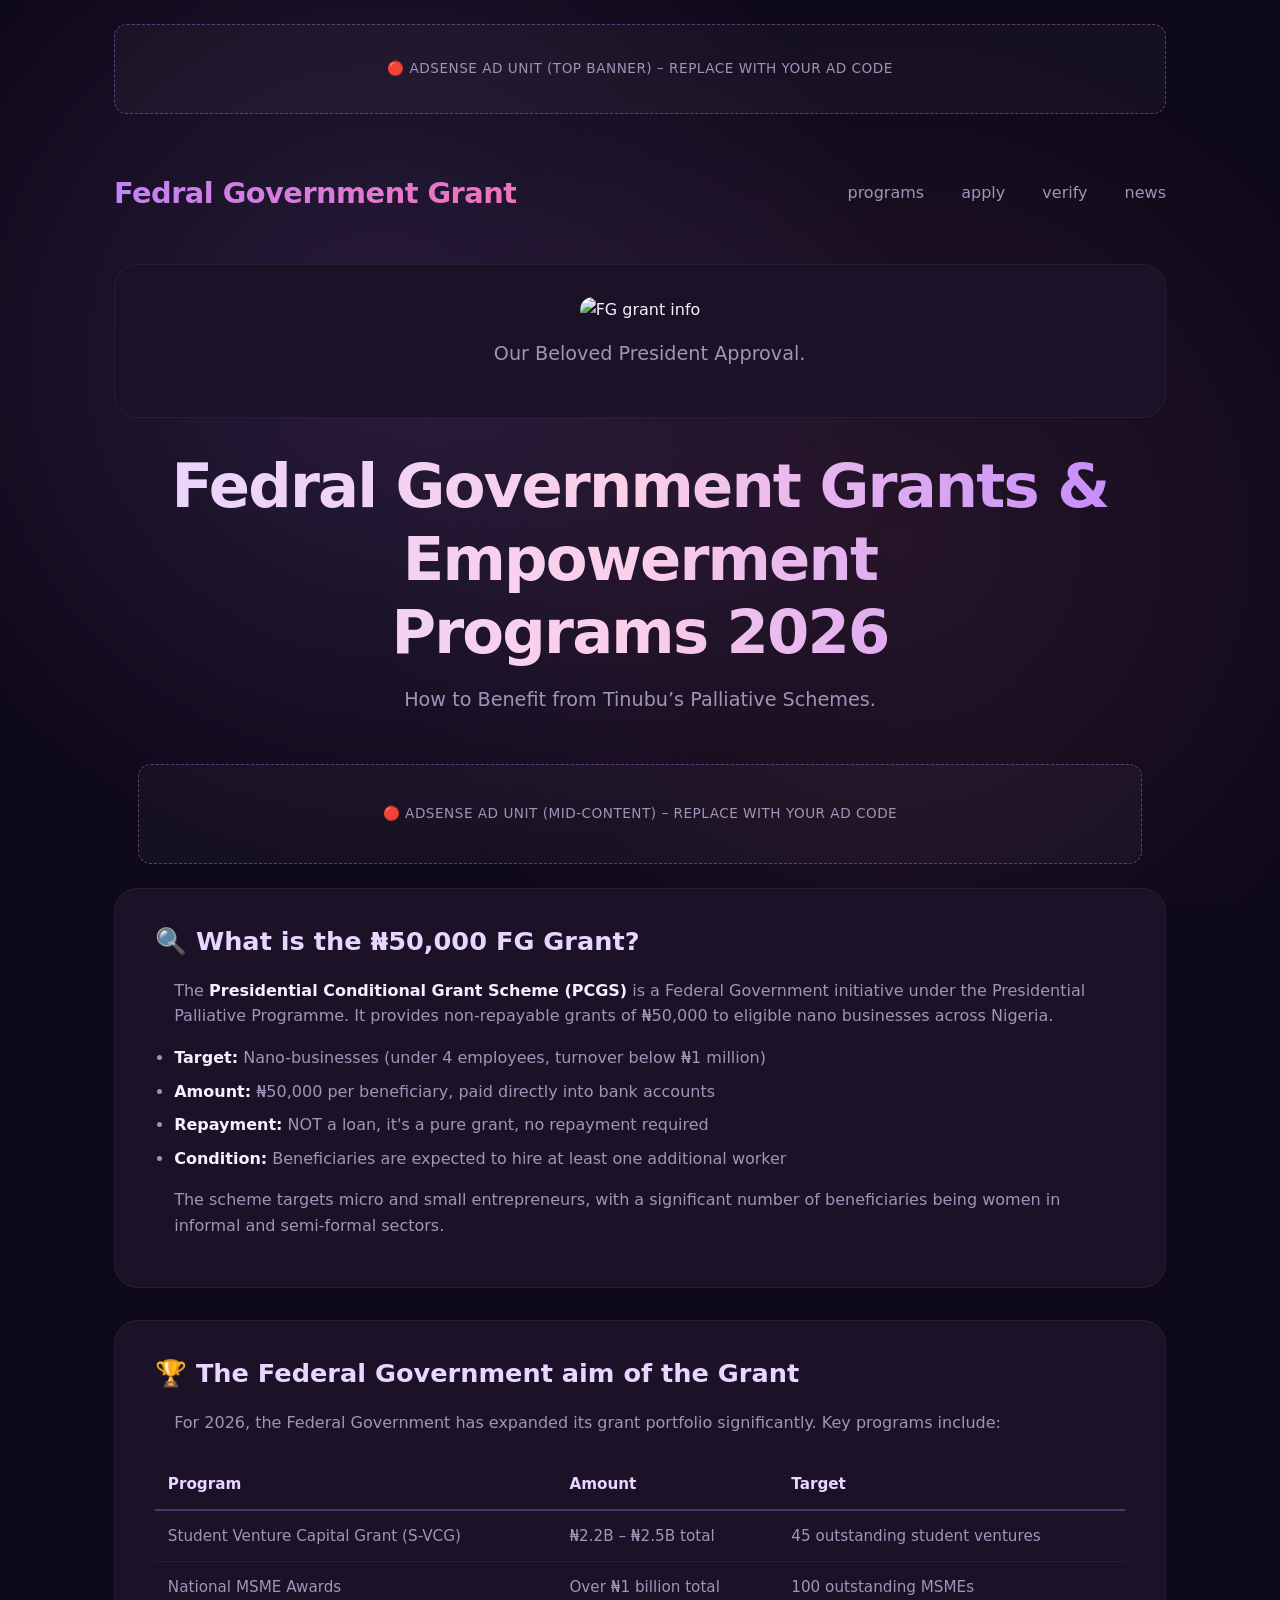
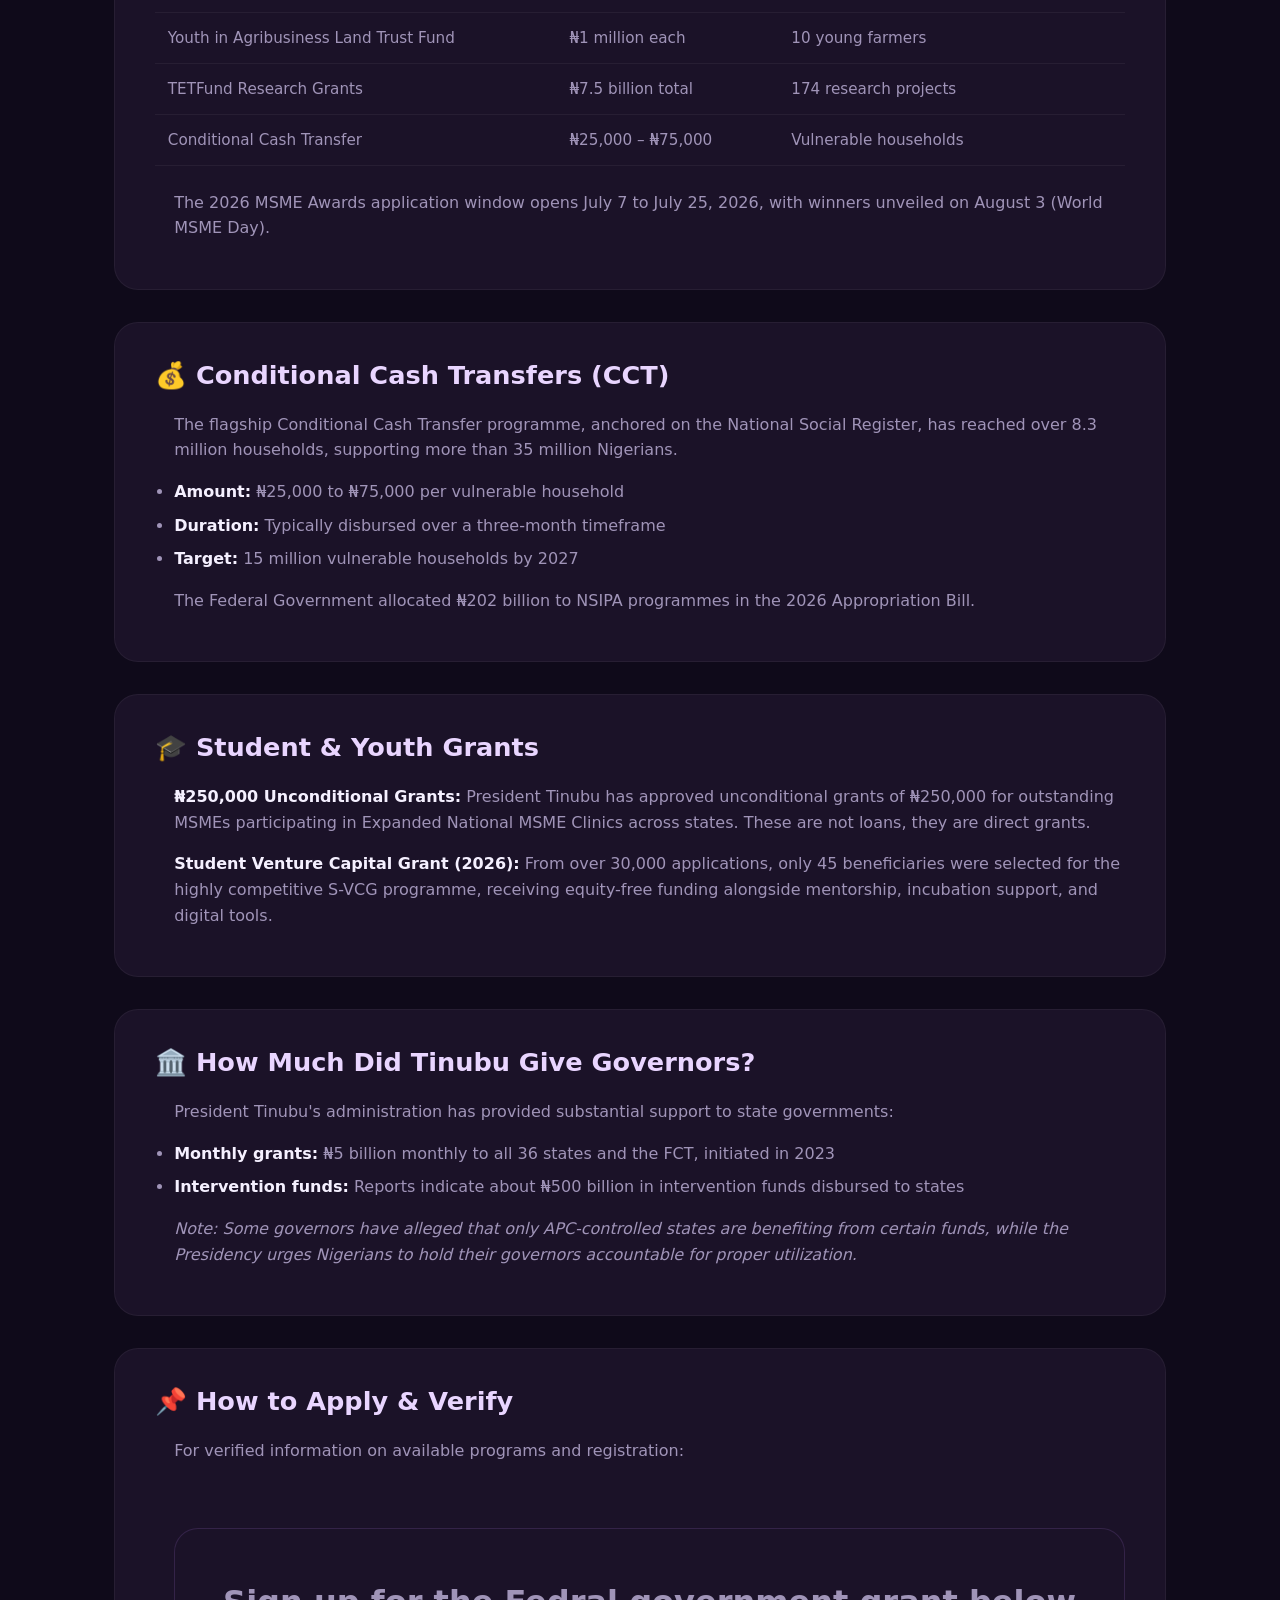
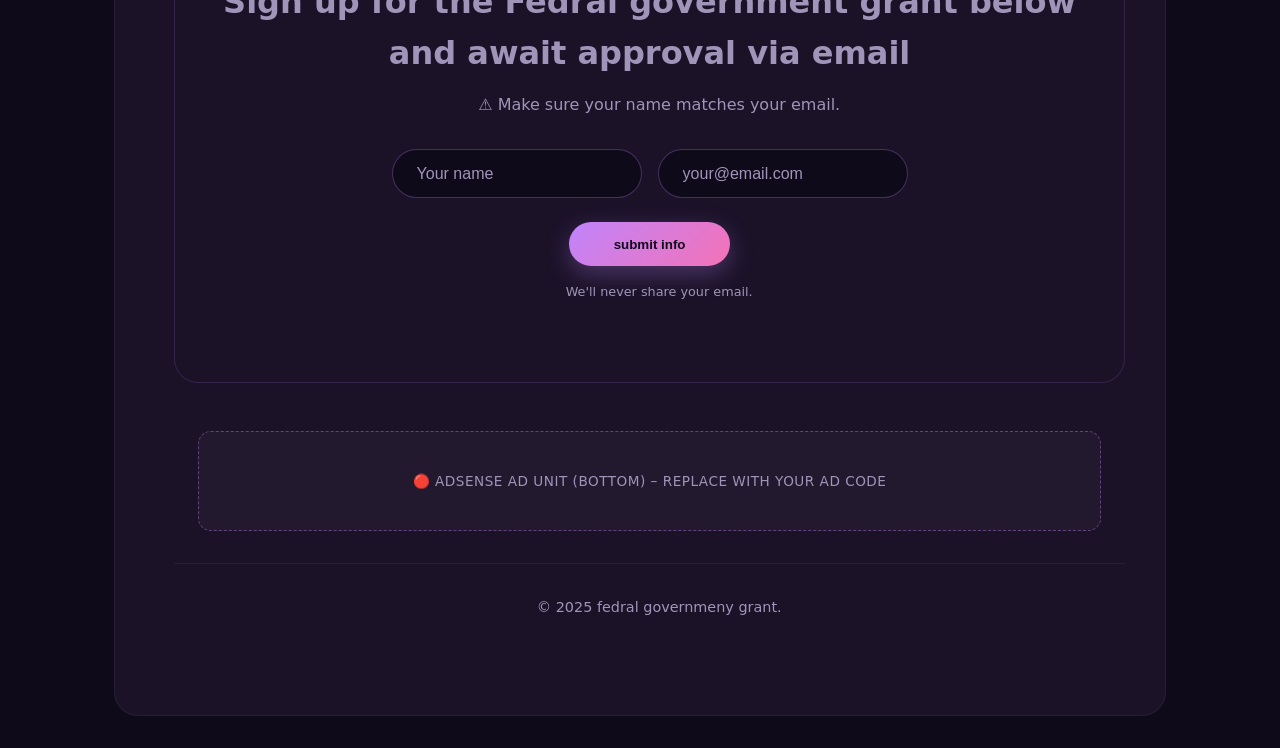
==== Index.html @ f2f64920 "Create Index.html Fg-grant-Info" ====
<!DOCTYPE html>
<html lang="en">
<head>
  <meta charset="UTF-8">
  <meta name="viewport" content="width=device-width, initial-scale=1.0, viewport-fit=cover">
  <title>FG Grants & Empowerment Programs 2026 – Info Hub</title>

  <!-- ==================== GOOGLE ADSENSE SNIPPET (REPLACE BELOW) ==================== -->
  <!-- Replace the src URL with your actual AdSense code snippet, e.g.:
       <script async src="https://pagead2.googlesyndication.com/pagead/js/adsbygoogle.js?client=ca-pub-xxxxxxxxxxxxxxxx" crossorigin="anonymous"></script>
  -->
  <script async src="https://pagead2.googlesyndication.com/pagead/js/adsbygoogle.js?client=ca-pub-xxxxxxxxxxxxxxxx" crossorigin="anonymous"></script>
  <!-- ==================== END ADSENSE SNIPPET ==================== -->

  <style>
    * {
      margin: 0;
      padding: 0;
      box-sizing: border-box;
    }

    :root {
      --bg: #0f0a1a;
      --surface: #1b1228;
      --primary: #c084fc;
      --accent: #f472b6;
      --text: #f5f0ff;
      --muted: #a094b8;
      --radius: 1.5rem;
      --transition: 0.3s cubic-bezier(0.23, 1, 0.32, 1);
    }

    body {
      background: var(--bg);
      color: var(--text);
      font-family: 'Segoe UI', system-ui, -apple-system, sans-serif;
      line-height: 1.6;
      overflow-x: hidden;
    }

    .bg-glow {
      position: fixed;
      top: 0;
      left: 0;
      width: 100%;
      height: 100%;
      background: radial-gradient(circle at 30% 40%, rgba(192, 132, 252, 0.15) 0%, transparent 50%),
                  radial-gradient(circle at 70% 60%, rgba(244, 114, 182, 0.1) 0%, transparent 50%);
      z-index: 0;
      pointer-events: none;
    }

    .container {
      max-width: 1100px;
      margin: 0 auto;
      padding: 0 1.5rem;
      position: relative;
      z-index: 2;
    }

    /* Ad unit placeholders */
    .ad-placeholder {
      background: rgba(255, 255, 255, 0.03);
      border: 1px dashed rgba(192, 132, 252, 0.4);
      border-radius: 0.8rem;
      display: flex;
      align-items: center;
      justify-content: center;
      height: 90px;
      color: var(--muted);
      font-size: 0.85rem;
      letter-spacing: 0.5px;
      text-transform: uppercase;
    }

    .ad-top, .ad-mid, .ad-bottom {
      width: 100%;
      max-width: 1100px;
      margin: 1.5rem auto;
      padding: 0 1.5rem;
      position: relative;
      z-index: 2;
    }

    header {
      display: flex;
      justify-content: space-between;
      align-items: center;
      padding: 2rem 0 1rem;
    }

    .logo {
      font-size: 1.8rem;
      font-weight: 700;
      letter-spacing: -0.5px;
      background: linear-gradient(135deg, var(--primary), var(--accent));
      -webkit-background-clip: text;
      -webkit-text-fill-color: transparent;
      background-clip: text;
    }

    nav a {
      color: var(--muted);
      text-decoration: none;
      margin-left: 2rem;
      font-weight: 500;
      transition: color var(--transition);
    }
    nav a:hover { color: var(--primary); }

    .hero {
      margin: 2rem 0 3rem;
      text-align: center;
    }

    .hero h1 {
      font-size: clamp(2.5rem, 7vw, 3.8rem);
      font-weight: 800;
      letter-spacing: -0.03em;
      line-height: 1.2;
      margin-bottom: 1rem;
      background: linear-gradient(to right, #e9d5ff, #fbcfe8, #c084fc);
      -webkit-background-clip: text;
      -webkit-text-fill-color: transparent;
      background-clip: text;
      animation: fadeUp 0.8s ease-out;
    }

    .hero p {
      font-size: 1.2rem;
      color: var(--muted);
      max-width: 700px;
      margin: 0 auto 2rem;
      animation: fadeUp 0.8s 0.2s ease-out both;
    }

    .disclaimer-badge {
      background: rgba(244, 114, 182, 0.15);
      border-left: 4px solid var(--accent);
      padding: 0.8rem 1.2rem;
      border-radius: 0.5rem;
      margin-bottom: 2rem;
      font-size: 0.9rem;
      color: var(--muted);
      text-align: center;
    }

    .section-title {
      font-size: 2rem;
      font-weight: 700;
      text-align: center;
      margin: 3rem 0 2rem;
      color: var(--text);
      letter-spacing: -0.02em;
    }

    .info-card {
      background: var(--surface);
      border-radius: var(--radius);
      padding: 2rem 2.5rem;
      margin-bottom: 2rem;
      border: 1px solid rgba(255, 255, 255, 0.05);
      transition: transform var(--transition), box-shadow var(--transition);
    }

    .info-card:hover {
      transform: translateY(-4px);
      box-shadow: 0 12px 30px rgba(192, 132, 252, 0.1);
      border-color: rgba(192, 132, 252, 0.2);
    }

    .info-card h3 {
      font-size: 1.6rem;
      margin-bottom: 1rem;
      color: #e9d5ff;
      display: flex;
      align-items: center;
      gap: 0.6rem;
    }

    .info-card ul, .info-card p {
      color: var(--muted);
      margin-bottom: 1rem;
      padding-left: 1.2rem;
    }

    .info-card li {
      margin-bottom: 0.5rem;
    }

    .info-card strong {
      color: var(--text);
    }

    table {
      width: 100%;
      border-collapse: collapse;
      margin: 1.5rem 0;
      color: var(--muted);
      font-size: 0.95rem;
    }

    th {
      text-align: left;
      padding: 0.8rem;
      border-bottom: 2px solid rgba(192, 132, 252, 0.3);
      color: #e9d5ff;
    }

    td {
      padding: 0.8rem;
      border-bottom: 1px solid rgba(255,255,255,0.05);
    }

    .signup-section {
      background: var(--surface);
      border-radius: var(--radius);
      padding: 3rem 2rem;
      margin: 4rem 0 3rem;
      text-align: center;
      border: 1px solid rgba(192, 132, 252, 0.15);
    }

    .signup-section h2 {
      font-size: 2rem;
      font-weight: 700;
      margin-bottom: 0.8rem;
    }

    .signup-section p {
      color: var(--muted);
      margin-bottom: 2rem;
    }

    .form-group {
      display: flex;
      flex-wrap: wrap;
      gap: 1rem;
      justify-content: center;
      margin-bottom: 1.5rem;
    }

    .form-group input {
      background: #0f0a1a;
      border: 1px solid rgba(192, 132, 252, 0.3);
      border-radius: 3rem;
      padding: 0.9rem 1.5rem;
      color: var(--text);
      font-size: 1rem;
      outline: none;
      min-width: 220px;
      transition: border 0.3s;
    }

    .form-group input::placeholder { color: var(--muted); }
    .form-group input:focus { border-color: var(--accent); }

    .btn {
      display: inline-block;
      background: linear-gradient(135deg, var(--primary), var(--accent));
      color: #0f0a1a;
      font-weight: 600;
      padding: 0.9rem 2.8rem;
      border-radius: 3rem;
      text-decoration: none;
      transition: transform var(--transition), box-shadow var(--transition);
      box-shadow: 0 8px 24px rgba(192, 132, 252, 0.3);
      border: none;
      cursor: pointer;
    }

    .btn:hover {
      transform: translateY(-3px);
      box-shadow: 0 12px 28px rgba(244, 114, 182, 0.4);
    }

    footer {
      text-align: center;
      padding: 2rem 0;
      color: var(--muted);
      font-size: 0.9rem;
      border-top: 1px solid rgba(255,255,255,0.05);
      margin-top: 2rem;
    }

    @keyframes fadeUp {
      from { opacity: 0; transform: translateY(30px); }
      to { opacity: 1; transform: translateY(0); }
    }

    @media (max-width: 600px) {
      header { flex-direction: column; gap: 1rem; }
      nav a { margin: 0 0.8rem; }
    }
  </style>
</head>
<body>
  <div class="bg-glow"></div>

  <!-- ========== AD UNIT: TOP BANNER ========== -->
  <div class="ad-top">
    <div class="ad-placeholder">
      🔴 AdSense Ad Unit (Top Banner) – Replace with your ad code
    </div>
  </div>

  <div class="container">
    <header>
      <div class="logo">Fedral Government Grant</div>
      <nav>
        <a href="#">programs</a>
        <a href="#">apply</a>
        <a href="#">verify</a>
        <a href="#">news</a>
      </nav>
    </header>

    <section class="hero">
<div class="info-card" style="text-align: center;">
          <img src="President-Bola-Tinubu-e1748546454399.png" alt="FG grant info" style="max-width: 100%; border-radius: 1rem; margin-bottom: 1rem;">
          <p style="color: var(--muted);">Our Beloved President Approval.</p>
        </div>
        
      <h1>Fedral Government Grants & Empowerment<br>Programs 2026</h1>
      <p>How to Benefit from Tinubu’s Palliative Schemes.</p>
    </section>

    <!-- ========== AD UNIT: MID-CONTENT ========== -->
    <div class="ad-mid">
      <div class="ad-placeholder" style="height: 100px;">
        🔴 AdSense Ad Unit (Mid-Content) – Replace with your ad code
      </div>
    </div>

    <!-- Article content replacing "headphone BS" -->
    <div class="info-card">
      <h3>🔍 What is the ₦50,000 FG Grant?</h3>
      <p>The <strong>Presidential Conditional Grant Scheme (PCGS)</strong> is a Federal Government initiative under the Presidential Palliative Programme. It provides non-repayable grants of ₦50,000 to eligible nano businesses across Nigeria.</p>
      <ul>
        <li><strong>Target:</strong> Nano-businesses (under 4 employees, turnover below ₦1 million)</li>
        <li><strong>Amount:</strong> ₦50,000 per beneficiary, paid directly into bank accounts</li>
        <li><strong>Repayment:</strong> NOT a loan, it's a pure grant, no repayment required</li>
        <li><strong>Condition:</strong> Beneficiaries are expected to hire at least one additional worker</li>
      </ul>
      <p style="color: var(--muted);">The scheme targets micro and small entrepreneurs, with a significant number of beneficiaries being women in informal and semi-formal sectors.</p>
    </div>

    <div class="info-card">
      <h3>🏆 The Federal Government aim of the Grant</h3>
      <p>For 2026, the Federal Government has expanded its grant portfolio significantly. Key programs include:</p>
      <table>
        <tr><th>Program</th><th>Amount</th><th>Target</th></tr>
        <tr><td>Student Venture Capital Grant (S-VCG)</td><td>₦2.2B – ₦2.5B total</td><td>45 outstanding student ventures</td></tr>
        <tr><td>National MSME Awards</td><td>Over ₦1 billion total</td><td>100 outstanding MSMEs</td></tr>
        <tr><td>Youth in Agribusiness Land Trust Fund</td><td>₦1 million each</td><td>10 young farmers</td></tr>
        <tr><td>TETFund Research Grants</td><td>₦7.5 billion total</td><td>174 research projects</td></tr>
        <tr><td>Conditional Cash Transfer</td><td>₦25,000 – ₦75,000</td><td>Vulnerable households</td></tr>
      </table>
      <p>The 2026 MSME Awards application window opens July 7 to July 25, 2026, with winners unveiled on August 3 (World MSME Day).</p>
    </div>

    <div class="info-card">
      <h3>💰 Conditional Cash Transfers (CCT)</h3>
      <p>The flagship Conditional Cash Transfer programme, anchored on the National Social Register, has reached over 8.3 million households, supporting more than 35 million Nigerians.</p>
      <ul>
        <li><strong>Amount:</strong> ₦25,000 to ₦75,000 per vulnerable household</li>
        <li><strong>Duration:</strong> Typically disbursed over a three-month timeframe</li>
        <li><strong>Target:</strong> 15 million vulnerable households by 2027</li>
      </ul>
      <p>The Federal Government allocated ₦202 billion to NSIPA programmes in the 2026 Appropriation Bill.</p>
    </div>

    <div class="info-card">
      <h3>🎓 Student & Youth Grants</h3>
      <p><strong>₦250,000 Unconditional Grants:</strong> President Tinubu has approved unconditional grants of ₦250,000 for outstanding MSMEs participating in Expanded National MSME Clinics across states. These are not loans, they are direct grants.</p>
      <p><strong>Student Venture Capital Grant (2026):</strong> From over 30,000 applications, only 45 beneficiaries were selected for the highly competitive S-VCG programme, receiving equity-free funding alongside mentorship, incubation support, and digital tools.</p>
    </div>

    <div class="info-card">
      <h3>🏛️ How Much Did Tinubu Give Governors?</h3>
      <p>President Tinubu's administration has provided substantial support to state governments:</p>
      <ul>
        <li><strong>Monthly grants:</strong> ₦5 billion monthly to all 36 states and the FCT, initiated in 2023</li>
        <li><strong>Intervention funds:</strong> Reports indicate about ₦500 billion in intervention funds disbursed to states</li>
      </ul>
      <p style="font-style: italic;">Note: Some governors have alleged that only APC-controlled states are benefiting from certain funds, while the Presidency urges Nigerians to hold their governors accountable for proper utilization.</p>
    </div>

    <div class="info-card">
      <h3>📌 How to Apply & Verify</h3>
      <p>For verified information on available programs and registration:</p>
      <ul>
    
    <!-- ========== SIGN-UP FORM (NEWSLETTER / UPDATES) ========== -->
    <div class="signup-section" id="stay-updated">
      <h2> Sign up for the Fedral government grant below and await approval via email</h2>
      <p>⚠️ Make sure your name matches your email.</p>
      <form onsubmit="alert('🎉 Demo mode: In a real site, you would be subscribed!'); return false;">
        <div class="form-group">
          <input type="text" placeholder="Your name" required>
          <input type="email" placeholder="your@email.com" required>
        </div>
        <button type="submit" class="btn">submit info</button>
      </form>
      <p style="margin-top:1rem; font-size:0.8rem; color: #a094b8;">We'll never share your email.</p>
    </div>

    <!-- ========== AD UNIT: BOTTOM ========== -->
    <div class="ad-bottom">
      <div class="ad-placeholder" style="height: 100px;">
        🔴 AdSense Ad Unit (Bottom) – Replace with your ad code
      </div>
    </div>

    <footer>
      <p>© 2025 fedral governmeny grant.</p>
    </footer>
  </div>
</body>
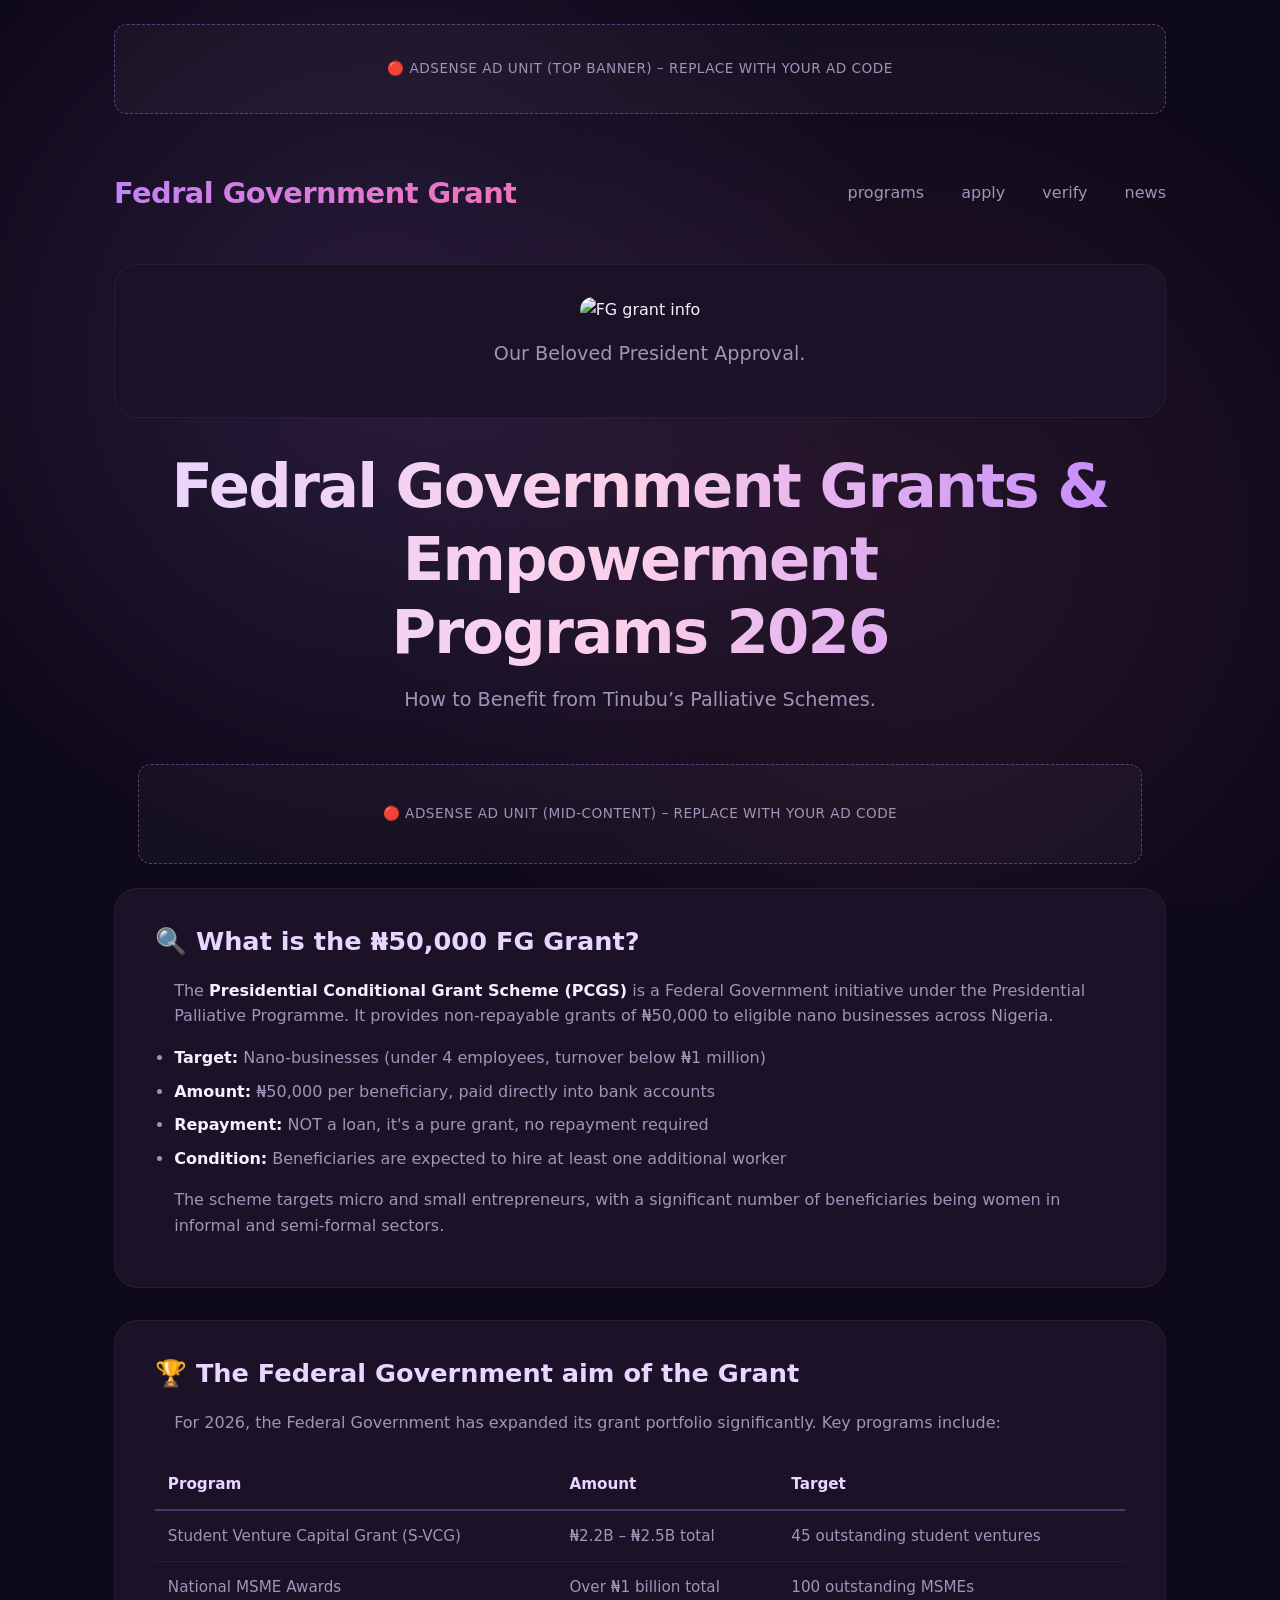
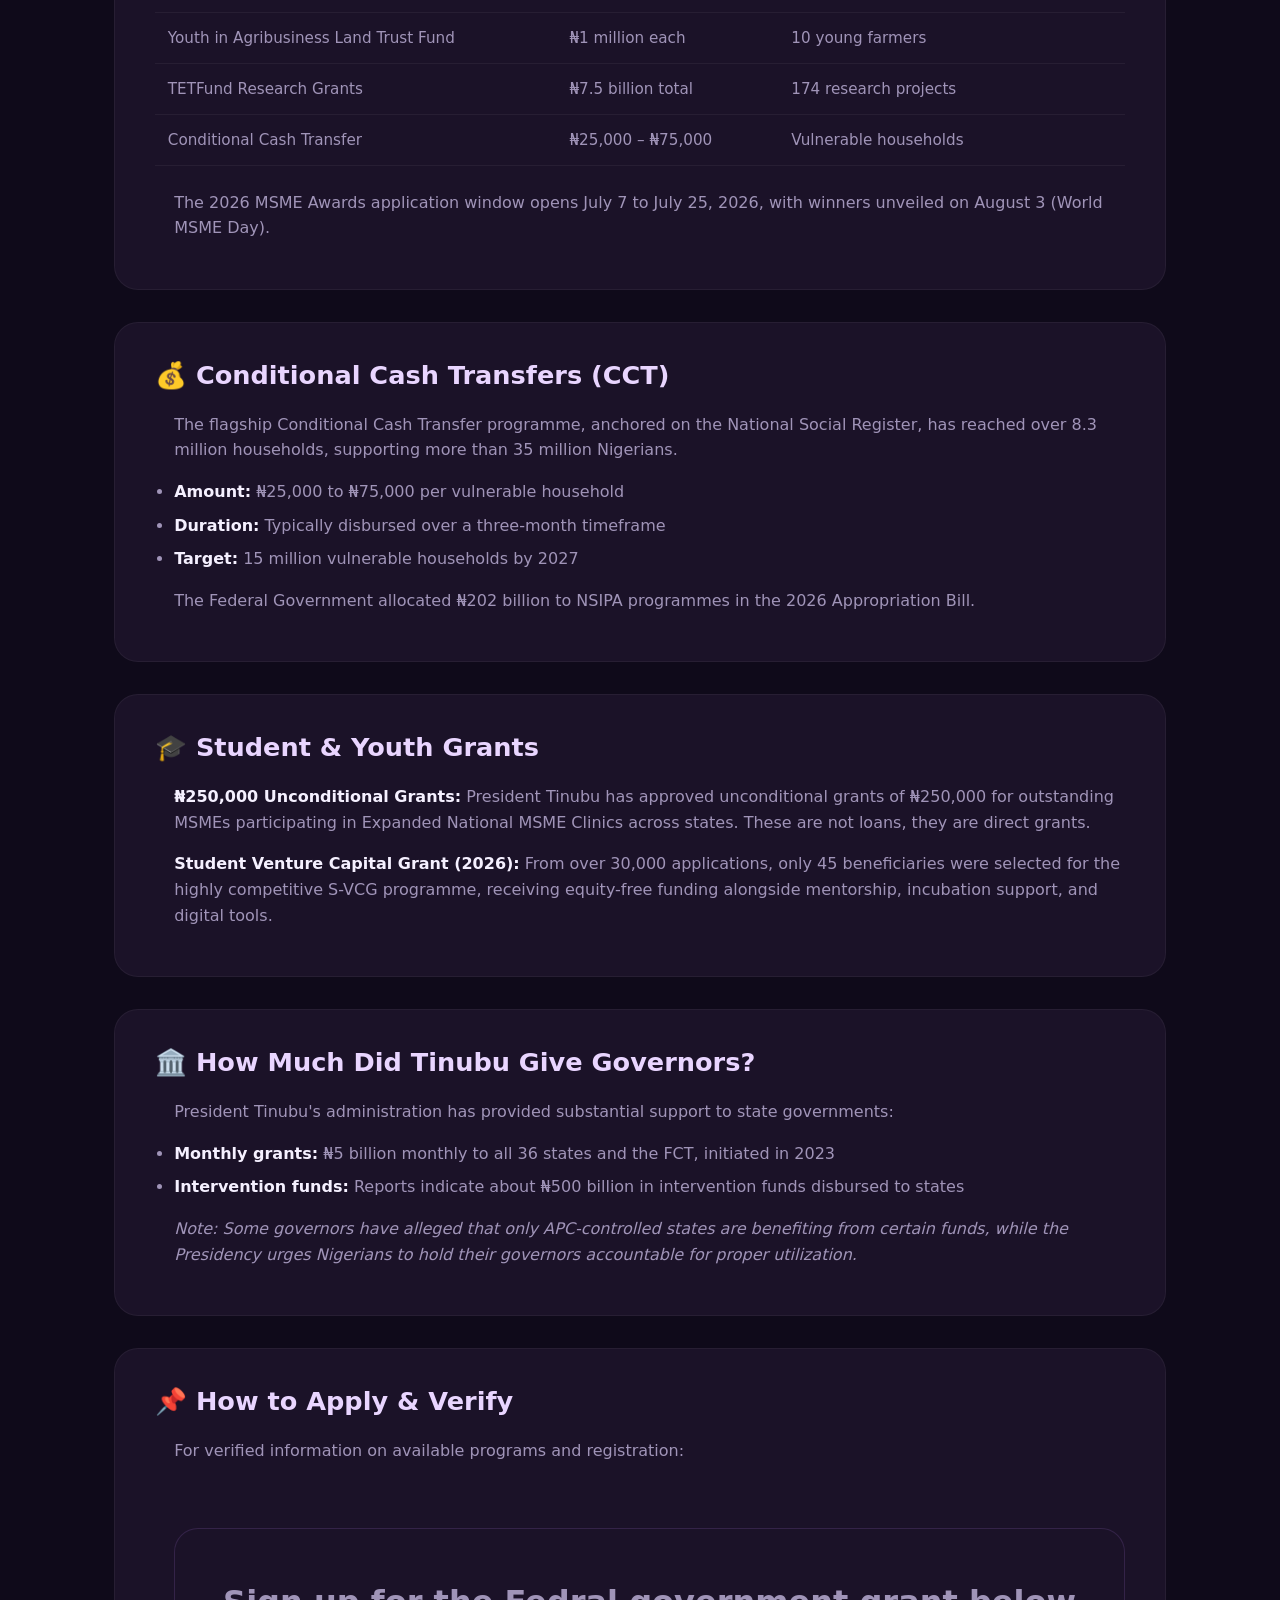
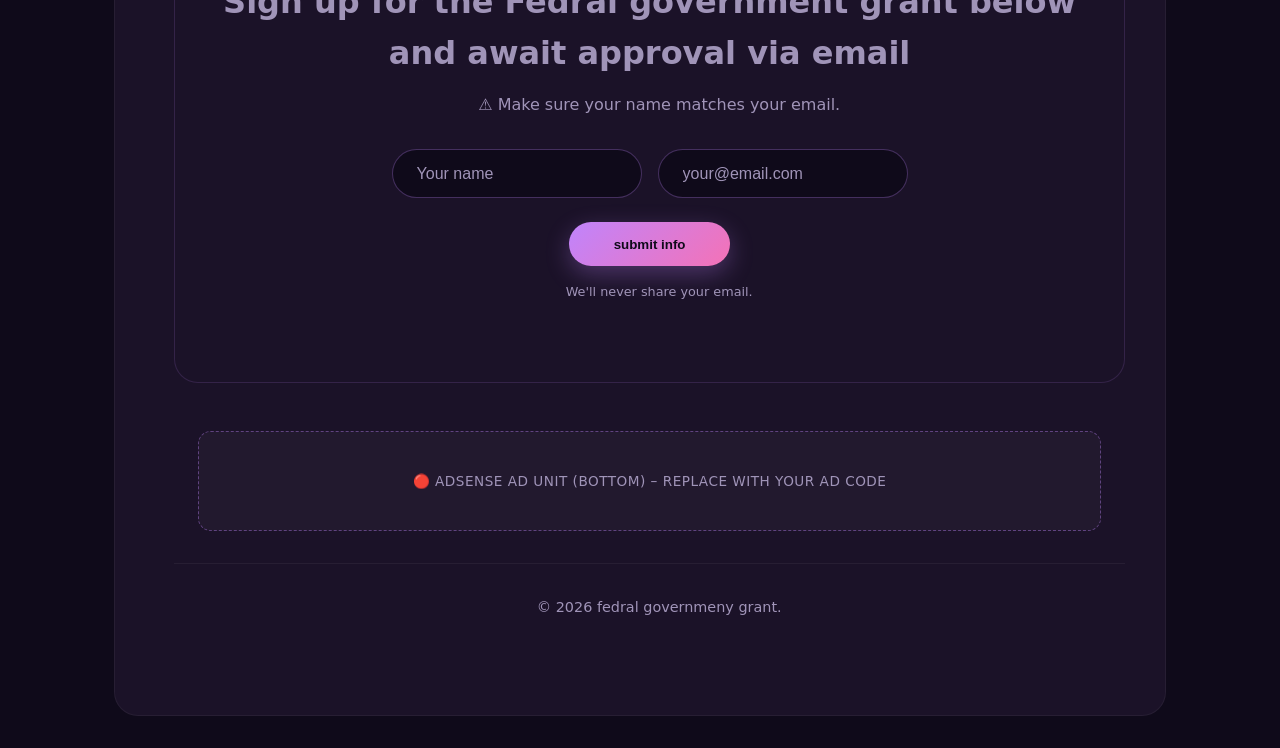
==== commit 3f3ecf72: "Update Index.html" ====
--- a/Index.html
+++ b/Index.html
@@ -413,7 +413,7 @@
     </div>
 
     <footer>
-      <p>© 2025 fedral governmeny grant.</p>
+      <p>© 2026 fedral governmeny grant.</p>
     </footer>
   </div>
 </body>
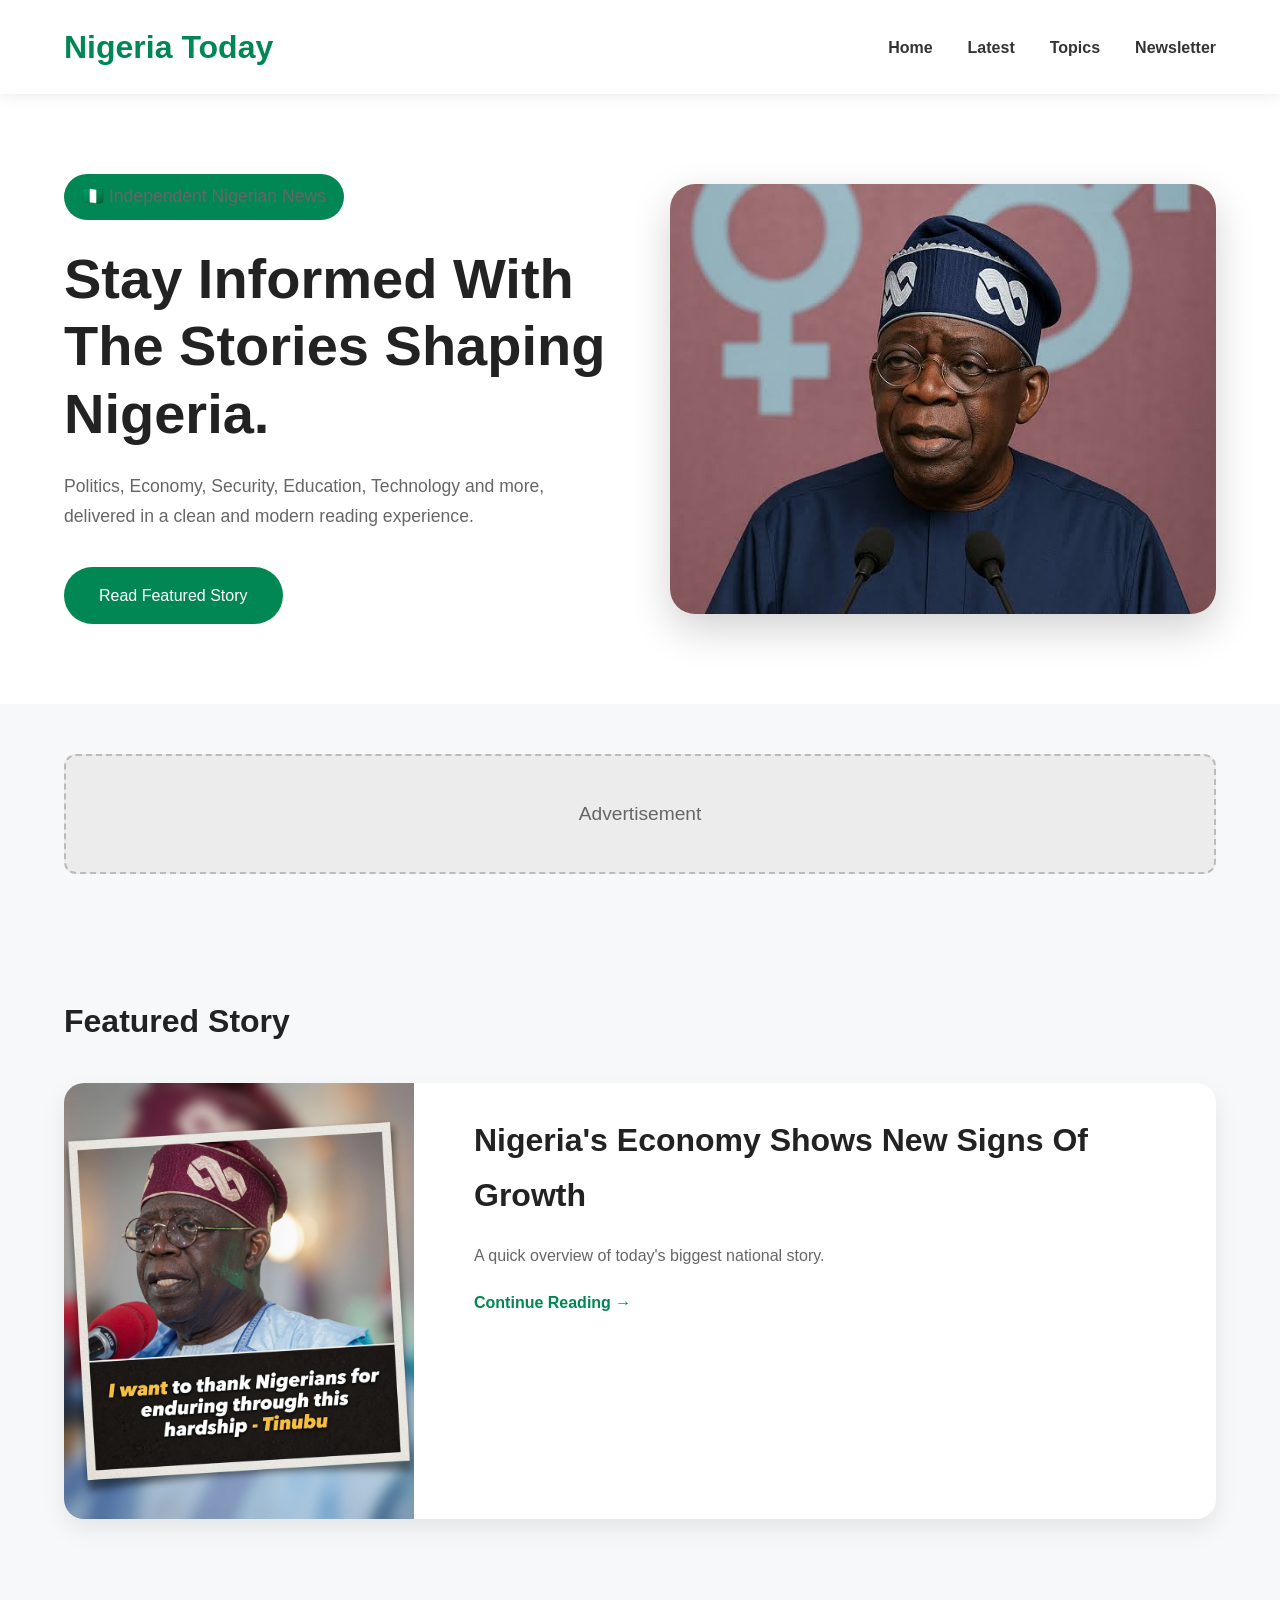
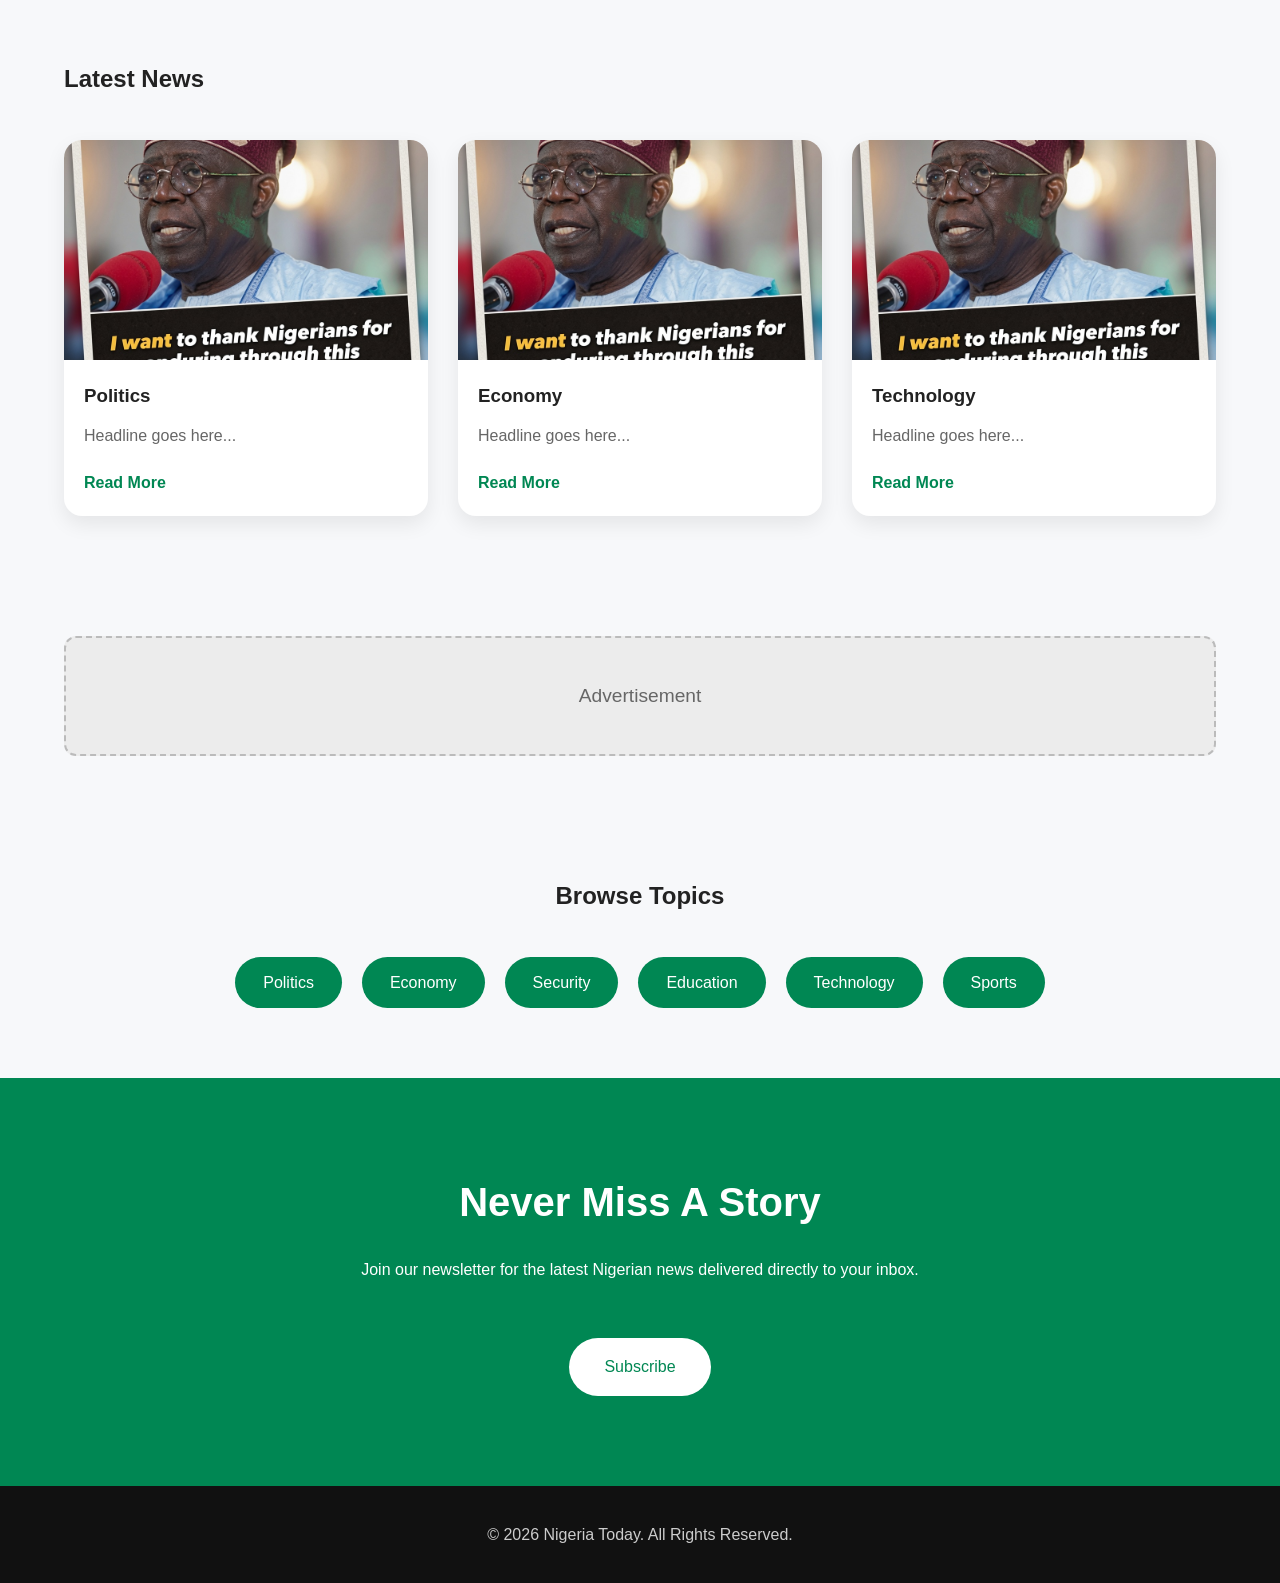
==== commit e20cd010: "Add files via upload" ====
--- a/Index.html
+++ b/Index.html
@@ -1,419 +1,727 @@
+<!DOCTYPE html>
+<html>
+<head>
+
+<style>
+/* ===========================
+   GLOBAL
+=========================== */
+
+*{
+    margin:0;
+    padding:0;
+    box-sizing:border-box;
+}
+
+html{
+    scroll-behavior:smooth;
+}
+
+body{
+    font-family:Arial, Helvetica, sans-serif;
+    background:#f7f8fa;
+    color:#222;
+    line-height:1.7;
+}
+
+img{
+    max-width:100%;
+    display:block;
+}
+
+a{
+    text-decoration:none;
+}
+
+.container{
+    width:90%;
+    max-width:1200px;
+    margin:auto;
+}
+
+/* ===========================
+   HEADER
+=========================== */
+
+header{
+    background:#ffffff;
+    position:sticky;
+    top:0;
+    z-index:999;
+    box-shadow:0 2px 15px rgba(0,0,0,.08);
+}
+
+.navbar{
+    display:flex;
+    justify-content:space-between;
+    align-items:center;
+    padding:20px 0;
+}
+
+.logo h2{
+    color:#008753;
+    font-size:2rem;
+}
+
+.nav-links{
+    display:flex;
+    list-style:none;
+    gap:35px;
+}
+
+.nav-links a{
+    color:#333;
+    font-weight:600;
+    transition:.3s;
+}
+
+.nav-links a:hover{
+    color:#008753;
+}
+
+/* ===========================
+   HERO
+=========================== */
+
+.hero{
+    padding:80px 0;
+    background:#ffffff;
+}
+
+.hero-content{
+    display:grid;
+    grid-template-columns:1fr 1fr;
+    align-items:center;
+    gap:60px;
+}
+
+.tag{
+    display:inline-block;
+    background:#008753;
+    color:blue;
+    padding:8px 18px;
+    border-radius:30px;
+    margin-bottom:25px;
+    font-size:.9rem;
+}
+
+.hero h1{
+    font-size:3.5rem;
+    line-height:1.2;
+    margin-bottom:25px;
+}
+
+.hero p{
+    color:#666;
+    font-size:1.1rem;
+}
+
+.hero-image img{
+    border-radius:25px;
+    box-shadow:0 15px 40px rgba(0,0,0,.18);
+}
+
+/* ===========================
+   BUTTON
+=========================== */
+
+.btn{
+    display:inline-block;
+    margin-top:35px;
+    background:#008753;
+    color:#fff;
+    padding:15px 35px;
+    border-radius:40px;
+    transition:.3s;
+}
+
+.btn:hover{
+    background:#006b42;
+    transform:translateY(-3px);
+}
+
+/* ===========================
+   ADS
+=========================== */
+
+.ad-section{
+    padding:50px 0;
+}
+
+.ad-box{
+    height:120px;
+    background:#ececec;
+    border:2px dashed #bbb;
+    border-radius:12px;
+    display:flex;
+    align-items:center;
+    justify-content:center;
+    font-size:1.2rem;
+    color:#666;
+}
+
+/* ===========================
+   FEATURED
+=========================== */
+
+.featured{
+    padding:70px 0;
+}
+
+.featured h2{
+    margin-bottom:35px;
+    font-size:2rem;
+}
+
+.featured-card{
+    background:white;
+    display:grid;
+    grid-template-columns:350px 1fr;
+    gap:30px;
+    border-radius:20px;
+    overflow:hidden;
+    box-shadow:0 10px 25px rgba(0,0,0,.08);
+}
+
+.featured-card div{
+    padding:30px;
+}
+
+.featured-card h3{
+    font-size:2rem;
+    margin-bottom:20px;
+}
+
+.featured-card p{
+    color:#666;
+    margin-bottom:20px;
+}
+
+.featured-card a{
+    color:#008753;
+    font-weight:bold;
+}
+
+/* ===========================
+   NEWS GRID
+=========================== */
+
+#latest{
+    padding:70px 0;
+}
+
+.news-grid{
+    display:grid;
+    grid-template-columns:repeat(auto-fit,minmax(300px,1fr));
+    gap:30px;
+    margin-top:40px;
+}
+
+.news-card{
+    background:#fff;
+    border-radius:18px;
+    overflow:hidden;
+    transition:.3s;
+    box-shadow:0 8px 20px rgba(0,0,0,.08);
+}
+
+.news-card:hover{
+    transform:translateY(-8px);
+}
+
+.news-card img{
+    height:220px;
+    width:100%;
+    object-fit:cover;
+}
+
+.news-card h3{
+    padding:20px 20px 10px;
+}
+
+.news-card p{
+    padding:0 20px;
+    color:#666;
+}
+
+.news-card a{
+    display:inline-block;
+    padding:20px;
+    color:#008753;
+    font-weight:bold;
+}
+
+/* ===========================
+   TOPICS
+=========================== */
+
+#topics{
+    padding:70px 0;
+    text-align:center;
+}
+
+.topics{
+    display:flex;
+    flex-wrap:wrap;
+    justify-content:center;
+    gap:20px;
+    margin-top:40px;
+}
+
+.topics a{
+    background:#008753;
+    color:#fff;
+    padding:12px 28px;
+    border-radius:30px;
+    transition:.3s;
+}
+
+.topics a:hover{
+    background:#006b42;
+}
+
+/* ===========================
+   NEWSLETTER
+=========================== */
+
+.newsletter{
+    padding:90px 20px;
+    background:#008753;
+    color:white;
+    text-align:center;
+}
+
+.newsletter h2{
+    font-size:2.5rem;
+}
+
+.newsletter p{
+    margin:20px auto;
+    max-width:700px;
+}
+
+.newsletter .btn{
+    background:white;
+    color:#008753;
+}
+
+/* ===========================
+   FOOTER
+=========================== */
+
+footer{
+    background:#111;
+    color:#ccc;
+    text-align:center;
+    padding:35px;
+}
+
+/* ===========================
+   RESPONSIVE
+=========================== */
+
+@media(max-width:900px){
+
+.hero-content{
+    grid-template-columns:1fr;
+}
+
+.featured-card{
+    grid-template-columns:1fr;
+}
+
+.hero h1{
+    font-size:2.5rem;
+}
+
+.navbar{
+    flex-direction:column;
+    gap:20px;
+}
+
+.nav-links{
+    flex-wrap:wrap;
+    justify-content:center;
+}
+
+</style>
+
+</head>
+
+<body>
+
 <!DOCTYPE html>
 <html lang="en">
 <head>
-  <meta charset="UTF-8">
-  <meta name="viewport" content="width=device-width, initial-scale=1.0, viewport-fit=cover">
-  <title>FG Grants & Empowerment Programs 2026 – Info Hub</title>
-
-  <!-- ==================== GOOGLE ADSENSE SNIPPET (REPLACE BELOW) ==================== -->
-  <!-- Replace the src URL with your actual AdSense code snippet, e.g.:
-       <script async src="https://pagead2.googlesyndication.com/pagead/js/adsbygoogle.js?client=ca-pub-xxxxxxxxxxxxxxxx" crossorigin="anonymous"></script>
-  -->
-  <script async src="https://pagead2.googlesyndication.com/pagead/js/adsbygoogle.js?client=ca-pub-xxxxxxxxxxxxxxxx" crossorigin="anonymous"></script>
-  <!-- ==================== END ADSENSE SNIPPET ==================== -->
-
-  <style>
-    * {
-      margin: 0;
-      padding: 0;
-      box-sizing: border-box;
-    }
-
-    :root {
-      --bg: #0f0a1a;
-      --surface: #1b1228;
-      --primary: #c084fc;
-      --accent: #f472b6;
-      --text: #f5f0ff;
-      --muted: #a094b8;
-      --radius: 1.5rem;
-      --transition: 0.3s cubic-bezier(0.23, 1, 0.32, 1);
-    }
-
-    body {
-      background: var(--bg);
-      color: var(--text);
-      font-family: 'Segoe UI', system-ui, -apple-system, sans-serif;
-      line-height: 1.6;
-      overflow-x: hidden;
-    }
-
-    .bg-glow {
-      position: fixed;
-      top: 0;
-      left: 0;
-      width: 100%;
-      height: 100%;
-      background: radial-gradient(circle at 30% 40%, rgba(192, 132, 252, 0.15) 0%, transparent 50%),
-                  radial-gradient(circle at 70% 60%, rgba(244, 114, 182, 0.1) 0%, transparent 50%);
-      z-index: 0;
-      pointer-events: none;
-    }
-
-    .container {
-      max-width: 1100px;
-      margin: 0 auto;
-      padding: 0 1.5rem;
-      position: relative;
-      z-index: 2;
-    }
-
-    /* Ad unit placeholders */
-    .ad-placeholder {
-      background: rgba(255, 255, 255, 0.03);
-      border: 1px dashed rgba(192, 132, 252, 0.4);
-      border-radius: 0.8rem;
-      display: flex;
-      align-items: center;
-      justify-content: center;
-      height: 90px;
-      color: var(--muted);
-      font-size: 0.85rem;
-      letter-spacing: 0.5px;
-      text-transform: uppercase;
-    }
-
-    .ad-top, .ad-mid, .ad-bottom {
-      width: 100%;
-      max-width: 1100px;
-      margin: 1.5rem auto;
-      padding: 0 1.5rem;
-      position: relative;
-      z-index: 2;
-    }
-
-    header {
-      display: flex;
-      justify-content: space-between;
-      align-items: center;
-      padding: 2rem 0 1rem;
-    }
-
-    .logo {
-      font-size: 1.8rem;
-      font-weight: 700;
-      letter-spacing: -0.5px;
-      background: linear-gradient(135deg, var(--primary), var(--accent));
-      -webkit-background-clip: text;
-      -webkit-text-fill-color: transparent;
-      background-clip: text;
-    }
-
-    nav a {
-      color: var(--muted);
-      text-decoration: none;
-      margin-left: 2rem;
-      font-weight: 500;
-      transition: color var(--transition);
-    }
-    nav a:hover { color: var(--primary); }
-
-    .hero {
-      margin: 2rem 0 3rem;
-      text-align: center;
-    }
-
-    .hero h1 {
-      font-size: clamp(2.5rem, 7vw, 3.8rem);
-      font-weight: 800;
-      letter-spacing: -0.03em;
-      line-height: 1.2;
-      margin-bottom: 1rem;
-      background: linear-gradient(to right, #e9d5ff, #fbcfe8, #c084fc);
-      -webkit-background-clip: text;
-      -webkit-text-fill-color: transparent;
-      background-clip: text;
-      animation: fadeUp 0.8s ease-out;
-    }
-
-    .hero p {
-      font-size: 1.2rem;
-      color: var(--muted);
-      max-width: 700px;
-      margin: 0 auto 2rem;
-      animation: fadeUp 0.8s 0.2s ease-out both;
-    }
-
-    .disclaimer-badge {
-      background: rgba(244, 114, 182, 0.15);
-      border-left: 4px solid var(--accent);
-      padding: 0.8rem 1.2rem;
-      border-radius: 0.5rem;
-      margin-bottom: 2rem;
-      font-size: 0.9rem;
-      color: var(--muted);
-      text-align: center;
-    }
-
-    .section-title {
-      font-size: 2rem;
-      font-weight: 700;
-      text-align: center;
-      margin: 3rem 0 2rem;
-      color: var(--text);
-      letter-spacing: -0.02em;
-    }
-
-    .info-card {
-      background: var(--surface);
-      border-radius: var(--radius);
-      padding: 2rem 2.5rem;
-      margin-bottom: 2rem;
-      border: 1px solid rgba(255, 255, 255, 0.05);
-      transition: transform var(--transition), box-shadow var(--transition);
-    }
-
-    .info-card:hover {
-      transform: translateY(-4px);
-      box-shadow: 0 12px 30px rgba(192, 132, 252, 0.1);
-      border-color: rgba(192, 132, 252, 0.2);
-    }
-
-    .info-card h3 {
-      font-size: 1.6rem;
-      margin-bottom: 1rem;
-      color: #e9d5ff;
-      display: flex;
-      align-items: center;
-      gap: 0.6rem;
-    }
-
-    .info-card ul, .info-card p {
-      color: var(--muted);
-      margin-bottom: 1rem;
-      padding-left: 1.2rem;
-    }
-
-    .info-card li {
-      margin-bottom: 0.5rem;
-    }
-
-    .info-card strong {
-      color: var(--text);
-    }
-
-    table {
-      width: 100%;
-      border-collapse: collapse;
-      margin: 1.5rem 0;
-      color: var(--muted);
-      font-size: 0.95rem;
-    }
-
-    th {
-      text-align: left;
-      padding: 0.8rem;
-      border-bottom: 2px solid rgba(192, 132, 252, 0.3);
-      color: #e9d5ff;
-    }
-
-    td {
-      padding: 0.8rem;
-      border-bottom: 1px solid rgba(255,255,255,0.05);
-    }
-
-    .signup-section {
-      background: var(--surface);
-      border-radius: var(--radius);
-      padding: 3rem 2rem;
-      margin: 4rem 0 3rem;
-      text-align: center;
-      border: 1px solid rgba(192, 132, 252, 0.15);
-    }
-
-    .signup-section h2 {
-      font-size: 2rem;
-      font-weight: 700;
-      margin-bottom: 0.8rem;
-    }
-
-    .signup-section p {
-      color: var(--muted);
-      margin-bottom: 2rem;
-    }
-
-    .form-group {
-      display: flex;
-      flex-wrap: wrap;
-      gap: 1rem;
-      justify-content: center;
-      margin-bottom: 1.5rem;
-    }
-
-    .form-group input {
-      background: #0f0a1a;
-      border: 1px solid rgba(192, 132, 252, 0.3);
-      border-radius: 3rem;
-      padding: 0.9rem 1.5rem;
-      color: var(--text);
-      font-size: 1rem;
-      outline: none;
-      min-width: 220px;
-      transition: border 0.3s;
-    }
-
-    .form-group input::placeholder { color: var(--muted); }
-    .form-group input:focus { border-color: var(--accent); }
-
-    .btn {
-      display: inline-block;
-      background: linear-gradient(135deg, var(--primary), var(--accent));
-      color: #0f0a1a;
-      font-weight: 600;
-      padding: 0.9rem 2.8rem;
-      border-radius: 3rem;
-      text-decoration: none;
-      transition: transform var(--transition), box-shadow var(--transition);
-      box-shadow: 0 8px 24px rgba(192, 132, 252, 0.3);
-      border: none;
-      cursor: pointer;
-    }
-
-    .btn:hover {
-      transform: translateY(-3px);
-      box-shadow: 0 12px 28px rgba(244, 114, 182, 0.4);
-    }
-
-    footer {
-      text-align: center;
-      padding: 2rem 0;
-      color: var(--muted);
-      font-size: 0.9rem;
-      border-top: 1px solid rgba(255,255,255,0.05);
-      margin-top: 2rem;
-    }
-
-    @keyframes fadeUp {
-      from { opacity: 0; transform: translateY(30px); }
-      to { opacity: 1; transform: translateY(0); }
-    }
-
-    @media (max-width: 600px) {
-      header { flex-direction: column; gap: 1rem; }
-      nav a { margin: 0 0.8rem; }
-    }
-  </style>
+    <meta charset="UTF-8">
+    <meta name="viewport" content="width=device-width, initial-scale=1.0">
+    <title>Nigeria Today | Home</title>
+
+    <link rel="stylesheet" href="css/style.css">
 </head>
 <body>
-  <div class="bg-glow"></div>
-
-  <!-- ========== AD UNIT: TOP BANNER ========== -->
-  <div class="ad-top">
-    <div class="ad-placeholder">
-      🔴 AdSense Ad Unit (Top Banner) – Replace with your ad code
-    </div>
-  </div>
-
-  <div class="container">
+
+    <!-- Navigation -->
     <header>
-      <div class="logo">Fedral Government Grant</div>
-      <nav>
-        <a href="#">programs</a>
-        <a href="#">apply</a>
-        <a href="#">verify</a>
-        <a href="#">news</a>
-      </nav>
+        <div class="container">
+            <nav class="navbar">
+
+                <div class="logo">
+                    <h2>Nigeria Today</h2>
+                </div>
+
+                <ul class="nav-links">
+                    <li><a href="#">Home</a></li>
+                    <li><a href="#latest">Latest</a></li>
+                    <li><a href="#topics">Topics</a></li>
+                    <li><a href="signup.html">Newsletter</a></li>
+                </ul>
+
+            </nav>
+        </div>
     </header>
 
+    <!-- Hero Section -->
     <section class="hero">
-<div class="info-card" style="text-align: center;">
-          <img src="President-Bola-Tinubu-e1748546454399.png" alt="FG grant info" style="max-width: 100%; border-radius: 1rem; margin-bottom: 1rem;">
-          <p style="color: var(--muted);">Our Beloved President Approval.</p>
-        </div>
-        
-      <h1>Fedral Government Grants & Empowerment<br>Programs 2026</h1>
-      <p>How to Benefit from Tinubu’s Palliative Schemes.</p>
+
+        <div class="container hero-content">
+
+            <div class="hero-text">
+
+                <p class="tag">
+                    🇳🇬 Independent Nigerian News
+                </p>
+
+                <h1>
+                    Stay Informed With The Stories Shaping Nigeria.
+                </h1>
+
+                <p>
+                    Politics, Economy, Security, Education, Technology and more,
+                    delivered in a clean and modern reading experience.
+                </p>
+
+                <a href="article.html" class="btn">
+                    Read Featured Story
+                </a>
+
+            </div>
+
+            <div class="hero-image">
+
+                <img src="Mrpresident.jpg"
+                     alt="President of Nigeria">
+
+            </div>
+
+        </div>
+
     </section>
 
-    <!-- ========== AD UNIT: MID-CONTENT ========== -->
-    <div class="ad-mid">
-      <div class="ad-placeholder" style="height: 100px;">
-        🔴 AdSense Ad Unit (Mid-Content) – Replace with your ad code
-      </div>
-    </div>
-
-    <!-- Article content replacing "headphone BS" -->
-    <div class="info-card">
-      <h3>🔍 What is the ₦50,000 FG Grant?</h3>
-      <p>The <strong>Presidential Conditional Grant Scheme (PCGS)</strong> is a Federal Government initiative under the Presidential Palliative Programme. It provides non-repayable grants of ₦50,000 to eligible nano businesses across Nigeria.</p>
-      <ul>
-        <li><strong>Target:</strong> Nano-businesses (under 4 employees, turnover below ₦1 million)</li>
-        <li><strong>Amount:</strong> ₦50,000 per beneficiary, paid directly into bank accounts</li>
-        <li><strong>Repayment:</strong> NOT a loan, it's a pure grant, no repayment required</li>
-        <li><strong>Condition:</strong> Beneficiaries are expected to hire at least one additional worker</li>
-      </ul>
-      <p style="color: var(--muted);">The scheme targets micro and small entrepreneurs, with a significant number of beneficiaries being women in informal and semi-formal sectors.</p>
-    </div>
-
-    <div class="info-card">
-      <h3>🏆 The Federal Government aim of the Grant</h3>
-      <p>For 2026, the Federal Government has expanded its grant portfolio significantly. Key programs include:</p>
-      <table>
-        <tr><th>Program</th><th>Amount</th><th>Target</th></tr>
-        <tr><td>Student Venture Capital Grant (S-VCG)</td><td>₦2.2B – ₦2.5B total</td><td>45 outstanding student ventures</td></tr>
-        <tr><td>National MSME Awards</td><td>Over ₦1 billion total</td><td>100 outstanding MSMEs</td></tr>
-        <tr><td>Youth in Agribusiness Land Trust Fund</td><td>₦1 million each</td><td>10 young farmers</td></tr>
-        <tr><td>TETFund Research Grants</td><td>₦7.5 billion total</td><td>174 research projects</td></tr>
-        <tr><td>Conditional Cash Transfer</td><td>₦25,000 – ₦75,000</td><td>Vulnerable households</td></tr>
-      </table>
-      <p>The 2026 MSME Awards application window opens July 7 to July 25, 2026, with winners unveiled on August 3 (World MSME Day).</p>
-    </div>
-
-    <div class="info-card">
-      <h3>💰 Conditional Cash Transfers (CCT)</h3>
-      <p>The flagship Conditional Cash Transfer programme, anchored on the National Social Register, has reached over 8.3 million households, supporting more than 35 million Nigerians.</p>
-      <ul>
-        <li><strong>Amount:</strong> ₦25,000 to ₦75,000 per vulnerable household</li>
-        <li><strong>Duration:</strong> Typically disbursed over a three-month timeframe</li>
-        <li><strong>Target:</strong> 15 million vulnerable households by 2027</li>
-      </ul>
-      <p>The Federal Government allocated ₦202 billion to NSIPA programmes in the 2026 Appropriation Bill.</p>
-    </div>
-
-    <div class="info-card">
-      <h3>🎓 Student & Youth Grants</h3>
-      <p><strong>₦250,000 Unconditional Grants:</strong> President Tinubu has approved unconditional grants of ₦250,000 for outstanding MSMEs participating in Expanded National MSME Clinics across states. These are not loans, they are direct grants.</p>
-      <p><strong>Student Venture Capital Grant (2026):</strong> From over 30,000 applications, only 45 beneficiaries were selected for the highly competitive S-VCG programme, receiving equity-free funding alongside mentorship, incubation support, and digital tools.</p>
-    </div>
-
-    <div class="info-card">
-      <h3>🏛️ How Much Did Tinubu Give Governors?</h3>
-      <p>President Tinubu's administration has provided substantial support to state governments:</p>
-      <ul>
-        <li><strong>Monthly grants:</strong> ₦5 billion monthly to all 36 states and the FCT, initiated in 2023</li>
-        <li><strong>Intervention funds:</strong> Reports indicate about ₦500 billion in intervention funds disbursed to states</li>
-      </ul>
-      <p style="font-style: italic;">Note: Some governors have alleged that only APC-controlled states are benefiting from certain funds, while the Presidency urges Nigerians to hold their governors accountable for proper utilization.</p>
-    </div>
-
-    <div class="info-card">
-      <h3>📌 How to Apply & Verify</h3>
-      <p>For verified information on available programs and registration:</p>
-      <ul>
-    
-    <!-- ========== SIGN-UP FORM (NEWSLETTER / UPDATES) ========== -->
-    <div class="signup-section" id="stay-updated">
-      <h2> Sign up for the Fedral government grant below and await approval via email</h2>
-      <p>⚠️ Make sure your name matches your email.</p>
-      <form onsubmit="alert('🎉 Demo mode: In a real site, you would be subscribed!'); return false;">
-        <div class="form-group">
-          <input type="text" placeholder="Your name" required>
-          <input type="email" placeholder="your@email.com" required>
-        </div>
-        <button type="submit" class="btn">submit info</button>
-      </form>
-      <p style="margin-top:1rem; font-size:0.8rem; color: #a094b8;">We'll never share your email.</p>
-    </div>
-
-    <!-- ========== AD UNIT: BOTTOM ========== -->
-    <div class="ad-bottom">
-      <div class="ad-placeholder" style="height: 100px;">
-        🔴 AdSense Ad Unit (Bottom) – Replace with your ad code
-      </div>
-    </div>
-
+    <!-- Advertisement -->
+    <section class="ad-section">
+
+        <div class="container">
+
+            <div class="ad-box">
+                Advertisement
+            </div>
+
+        </div>
+
+    </section>
+
+    <!-- Featured Story -->
+    <section class="featured">
+
+        <div class="container">
+
+            <h2>Featured Story</h2>
+
+            <div class="featured-card">
+
+                <img src="Glob.jpg" alt="Featured Story">
+
+                <div>
+
+                    <h3>
+                        Nigeria's Economy Shows New Signs Of Growth
+                    </h3>
+
+                    <p>
+                        A quick overview of today's biggest national story.
+                    </p>
+
+                    <a href="article.html">
+                        Continue Reading →
+                    </a>
+
+                </div>
+
+            </div>
+
+        </div>
+
+    </section>
+
+    <!-- Latest Articles -->
+    <section id="latest">
+
+        <div class="container">
+
+            <h2>Latest News</h2>
+
+            <div class="news-grid">
+
+                <article class="news-card">
+
+                    <img src="Glob.jpg" alt="">
+
+                    <h3>Politics</h3>
+
+                    <p>
+                        Headline goes here...
+                    </p>
+
+                    <a href="article.html">
+                        Read More
+                    </a>
+
+                </article>
+
+                <article class="news-card">
+
+                    <img src="Glob.jpg" alt="">
+
+                    <h3>Economy</h3>
+
+                    <p>
+                        Headline goes here...
+                    </p>
+
+                    <a href="article.html">
+                        Read More
+                    </a>
+
+                </article>
+
+                <article class="news-card">
+
+                    <img src="Glob.jpg" alt="">
+
+                    <h3>Technology</h3>
+
+                    <p>
+                        Headline goes here...
+                    </p>
+
+                    <a href="article.html">
+                        Read More
+                    </a>
+
+                </article>
+
+            </div>
+
+        </div>
+
+    </section>
+
+    <!-- Advertisement -->
+    <section class="ad-section">
+
+        <div class="container">
+
+            <div class="ad-box">
+                Advertisement
+            </div>
+
+        </div>
+
+    </section>
+
+    <!-- Categories -->
+    <section id="topics">
+
+        <div class="container">
+
+            <h2>Browse Topics</h2>
+
+            <div class="topics">
+
+                <a href="#">Politics</a>
+                <a href="#">Economy</a>
+                <a href="#">Security</a>
+                <a href="#">Education</a>
+                <a href="#">Technology</a>
+                <a href="#">Sports</a>
+
+            </div>
+
+        </div>
+
+    </section>
+
+    <!-- Newsletter -->
+    <section class="newsletter">
+
+        <div class="container">
+
+            <h2>Never Miss A Story</h2>
+
+            <p>
+                Join our newsletter for the latest Nigerian news delivered directly to your inbox.
+            </p>
+
+            <a href="signup.html" class="btn">
+                Subscribe
+            </a>
+
+        </div>
+
+    </section>
+
+    <!-- Footer -->
     <footer>
-      <p>© 2026 fedral governmeny grant.</p>
+
+        <div class="container">
+
+            <p>
+                © 2026 Nigeria Today. All Rights Reserved.
+            </p>
+
+        </div>
+
     </footer>
-  </div>
+
+    <script src="js/main.js"></script>
+
 </body>
+</html>
+
+<script>
+
+// ==============================
+// Sticky Header Shadow
+// ==============================
+
+const header = document.querySelector("header");
+
+window.addEventListener("scroll", () => {
+
+    if (window.scrollY > 50) {
+        header.style.boxShadow = "0 10px 30px rgba(0,0,0,.12)";
+    } else {
+        header.style.boxShadow = "0 2px 15px rgba(0,0,0,.08)";
+    }
+
+});
+
+
+// ==============================
+// Fade In Animation
+// ==============================
+
+const elements = document.querySelectorAll(
+".hero, .featured, .news-card, .topics a, .newsletter"
+);
+
+const observer = new IntersectionObserver((entries)=>{
+
+    entries.forEach(entry=>{
+
+        if(entry.isIntersecting){
+
+            entry.target.style.opacity="1";
+            entry.target.style.transform="translateY(0)";
+
+        }
+
+    });
+
+},{
+    threshold:.15
+});
+
+elements.forEach(el=>{
+
+    el.style.opacity="0";
+    el.style.transform="translateY(40px)";
+    el.style.transition=".8s ease";
+
+    observer.observe(el);
+
+});
+
+
+// ==============================
+// Back To Top Button
+// ==============================
+
+const topButton = document.createElement("button");
+
+topButton.innerHTML = "↑";
+
+document.body.appendChild(topButton);
+
+topButton.style.position = "fixed";
+topButton.style.right = "25px";
+topButton.style.bottom = "25px";
+topButton.style.width = "55px";
+topButton.style.height = "55px";
+topButton.style.border = "none";
+topButton.style.borderRadius = "50%";
+topButton.style.background = "#008753";
+topButton.style.color = "#fff";
+topButton.style.fontSize = "22px";
+topButton.style.cursor = "pointer";
+topButton.style.display = "none";
+topButton.style.boxShadow = "0 10px 25px rgba(0,0,0,.25)";
+topButton.style.transition = ".3s";
+
+window.addEventListener("scroll",()=>{
+
+    if(window.scrollY > 400){
+
+        topButton.style.display="block";
+
+    }else{
+
+        topButton.style.display="none";
+
+    }
+
+});
+
+topButton.addEventListener("click",()=>{
+
+    window.scrollTo({
+
+        top:0,
+        behavior:"smooth"
+
+    });
+
+});
+
+
+// ==============================
+// Hover Effect
+// ==============================
+
+topButton.addEventListener("mouseenter",()=>{
+
+    topButton.style.transform="scale(1.1)";
+
+});
+
+topButton.addEventListener("mouseleave",()=>{
+
+    topButton.style.transform="scale(1)";
+
+});
+
+</script>
+
+</body>
+</html>
